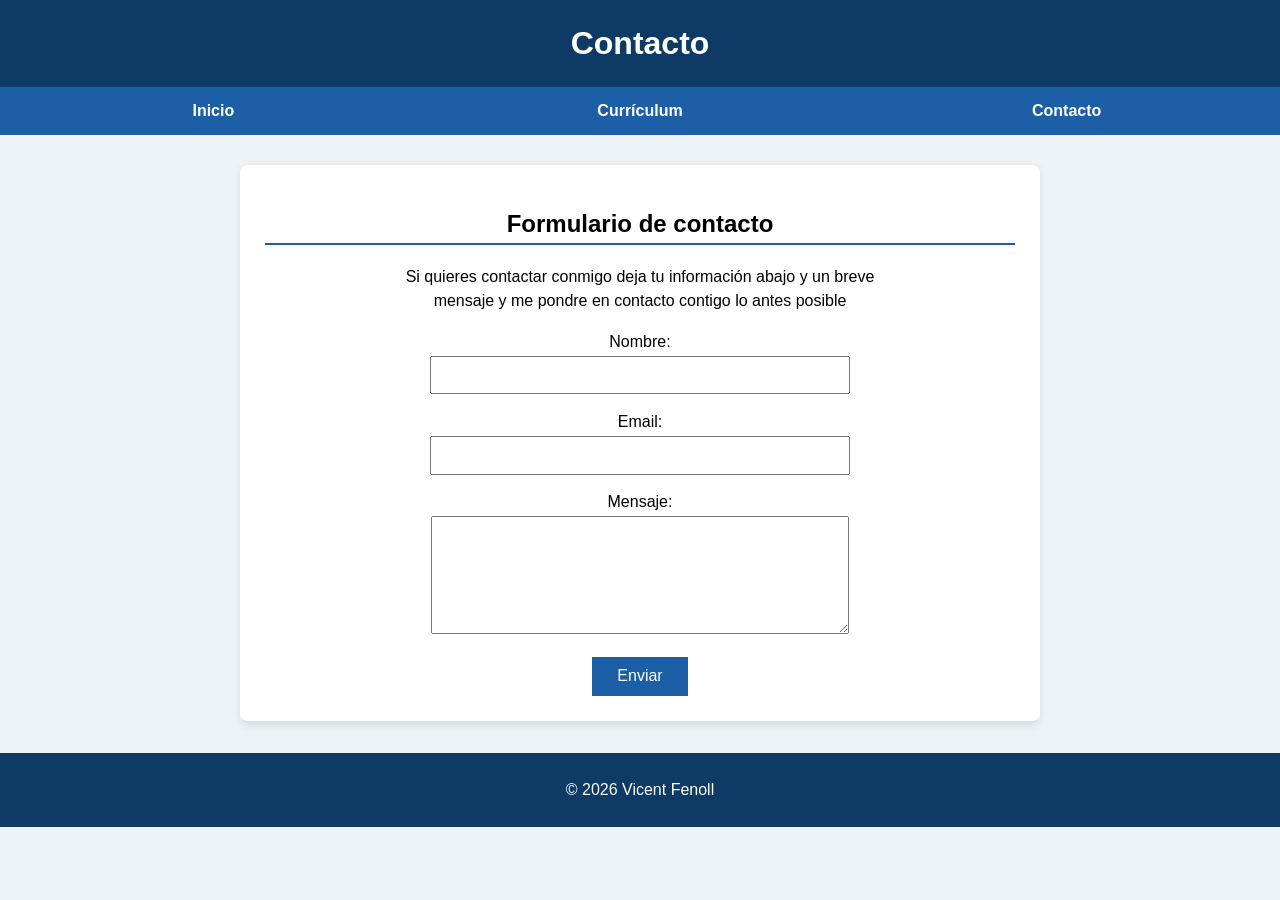
==== contacto.html @ 4bc45936 "Add files via upload" ====
<!doctype html>
<html lang="es">
  <head>
    <meta charset="UTF-8" />
    <title>Contacto</title>

    <link rel="stylesheet" href="css/normalize.css" />
    <link rel="stylesheet" href="css/estilos.css" />

    <script src="js/modernizr.js"></script>
  </head>

  <body>
    <header>
      <h1>Contacto</h1>
    </header>

    <nav>
      <ul>
        <li><a href="index.html">Inicio</a></li>
        <li><a href="cv.html">Currículum</a></li>
        <li><a href="contacto.html">Contacto</a></li>
      </ul>
    </nav>

    <main class="contenedor">
      <section>
        <h2>Formulario de contacto</h2>
        <p>
          Si quieres contactar conmigo deja tu información abajo y un breve
          mensaje y me pondre en contacto contigo lo antes posible
        </p>

        <form action="enviado.html" method="post">
          <label>Nombre:</label><br />
          <input type="text" name="nombre" required /><br /><br />

          <label>Email:</label><br />
          <input type="email" name="email" required /><br /><br />

          <label>Mensaje:</label><br />
          <textarea name="mensaje" required></textarea><br /><br />

          <button type="submit">Enviar</button>
        </form>
      </section>
    </main>

    <footer>
      <p>© 2026 Vicent Fenoll</p>
    </footer>
  </body>
</html>
---- css/estilos.css ----
/* Estilo general fuente */
body {
  font-family: Arial, sans-serif;
  margin: 0;
  background-color: #eef3f8;
  text-align: center;
}

/* Cabecera */
header {
  background-color: #0d3b66;
  color: white;
  text-align: center;
  padding: 25px;
}

header h1 {
  margin: 0;
}

/* Navegador */
nav {
  background-color: #1d5fa7;
}

nav ul {
  list-style: none;
  margin: 0;
  padding: 0;
  display: flex;
}

nav ul li {
  flex: 1;
}

nav ul li a {
  display: block;
  padding: 15px;
  color: white;
  text-decoration: none;
  font-weight: bold;
}

nav ul li a:hover {
  background-color: #3c82d6;
}

/* Contenedor */
.contenedor {
  max-width: 800px;
  margin: 30px auto;
  padding: 0 20px;
}

/* Secciones */
section {
  background-color: white;
  margin-bottom: 25px;
  padding: 25px;
  border-radius: 8px;
  box-shadow: 0 2px 8px rgba(0, 0, 0, 0.1);
  border-bottom: 2px solid #d6e4f0;
}

section h2 {
  border-bottom: 2px solid #1d5fa7;
  padding-bottom: 5px;
  margin-bottom: 15px;
}

/* Texto parrafos */
section p {
  max-width: 500px;
  margin: 20px auto;
  line-height: 1.5;
}

/* Listas */
ul,
li {
  list-style: none;
  margin: 0;
  padding: 0;
}

section li {
  margin-bottom: 6px;
}

/* Imagen */
section img {
  max-width: 350px;
  width: 100%;
}

/* Video */
iframe {
  max-width: 100%;
}

/* Formulario */
input,
textarea {
  width: 80%;
  max-width: 400px;
  padding: 8px;
  margin-top: 5px;
}

textarea {
  height: 100px;
}

button {
  background-color: #1d5fa7;
  color: white;
  border: none;
  padding: 10px 25px;
  cursor: pointer;
}

button:hover {
  background-color: #0d3b66;
}

/* Pie pagina */
footer {
  background-color: #0d3b66;
  color: white;
  padding: 12px;
  margin-top: 20px;
}

/* Boton CV */
.btn-cv {
  background-color: #2c3e50;
  color: white;
  padding: 10px 20px;
  text-decoration: none;
  border-radius: 5px;
  margin: 5px;
  display: inline-block;
}

.btn-cv:hover {
  background-color: #1a252f;
}
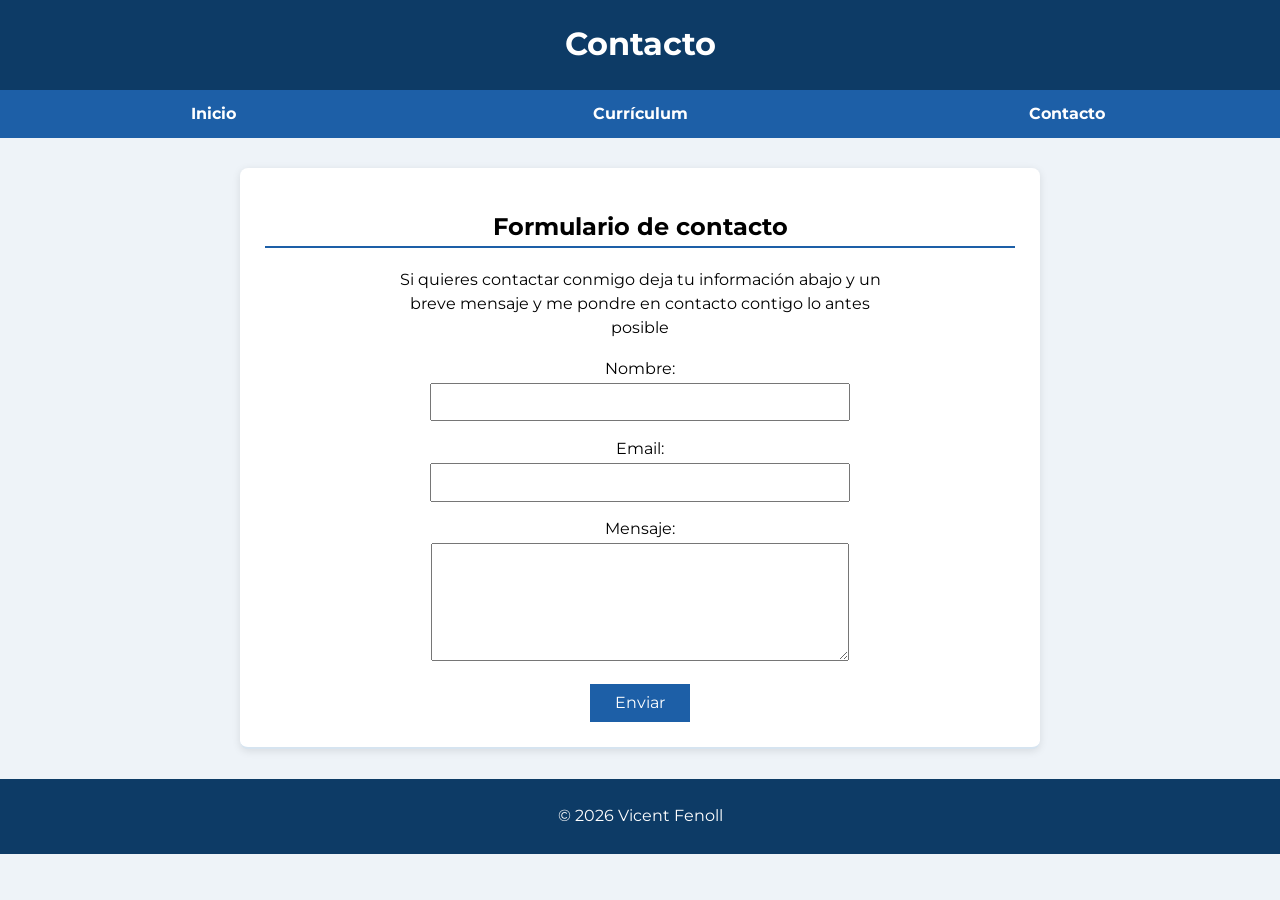
==== commit 0f91fed8: "Martes Foto "sobre mi" actualizada entre otras cosas" ====
--- a/contacto.html
+++ b/contacto.html
@@ -4,6 +4,10 @@
     <meta charset="UTF-8" />
     <title>Contacto</title>
 
+    <link
+      href="https://fonts.googleapis.com/css2?family=Montserrat:wght@300;400;700;800&display=swap"
+      rel="stylesheet"
+    />
     <link rel="stylesheet" href="css/normalize.css" />
     <link rel="stylesheet" href="css/estilos.css" />
 
@@ -31,7 +35,7 @@
           mensaje y me pondre en contacto contigo lo antes posible
         </p>
 
-        <form action="enviado.html" method="post">
+        <form action="enviado.html" method="get">
           <label>Nombre:</label><br />
           <input type="text" name="nombre" required /><br /><br />
 
--- a/css/estilos.css
+++ b/css/estilos.css
@@ -1,6 +1,6 @@
 /* Estilo general fuente */
 body {
-  font-family: Arial, sans-serif;
+  font-family: "Montserrat", Arial, sans-serif;
   margin: 0;
   background-color: #eef3f8;
   text-align: center;
@@ -11,11 +11,43 @@
   background-color: #0d3b66;
   color: white;
   text-align: center;
-  padding: 25px;
-}
-
-header h1 {
-  margin: 0;
+  padding: 5px 20px;
+}
+
+.titulo-principal {
+  margin: 0;
+  line-height: 0.85;
+}
+
+.nombre {
+  display: block;
+  font-size: 6vw;
+  font-weight: 800;
+  letter-spacing: 0.8vw;
+  text-transform: uppercase;
+}
+
+.apellidos {
+  display: block;
+  font-size: 2vw;
+  font-weight: 300;
+  letter-spacing: 0.45vw;
+  text-transform: uppercase;
+  opacity: 0.85;
+  margin-top: 0px;
+}
+
+header p {
+  margin-top: 20px;
+  margin-bottom: 0;
+}
+
+/* Estilo general fuente */
+body {
+  font-family: "Montserrat", Arial, sans-serif;
+  margin: 0;
+  background-color: #eef3f8;
+  text-align: center;
 }
 
 /* Navegador */
@@ -146,3 +178,27 @@
 .btn-cv:hover {
   background-color: #1a252f;
 }
+
+/* Imagenes Skills */
+.skills {
+  display: flex;
+  justify-content: center;
+  gap: 30px;
+  flex-wrap: wrap;
+}
+
+.skill {
+  width: 80px;
+  text-align: center;
+}
+
+.skill img {
+  width: 60px;
+  height: 60px;
+  object-fit: contain;
+}
+
+.skill p {
+  margin-top: 8px;
+  font-size: 14px;
+}
